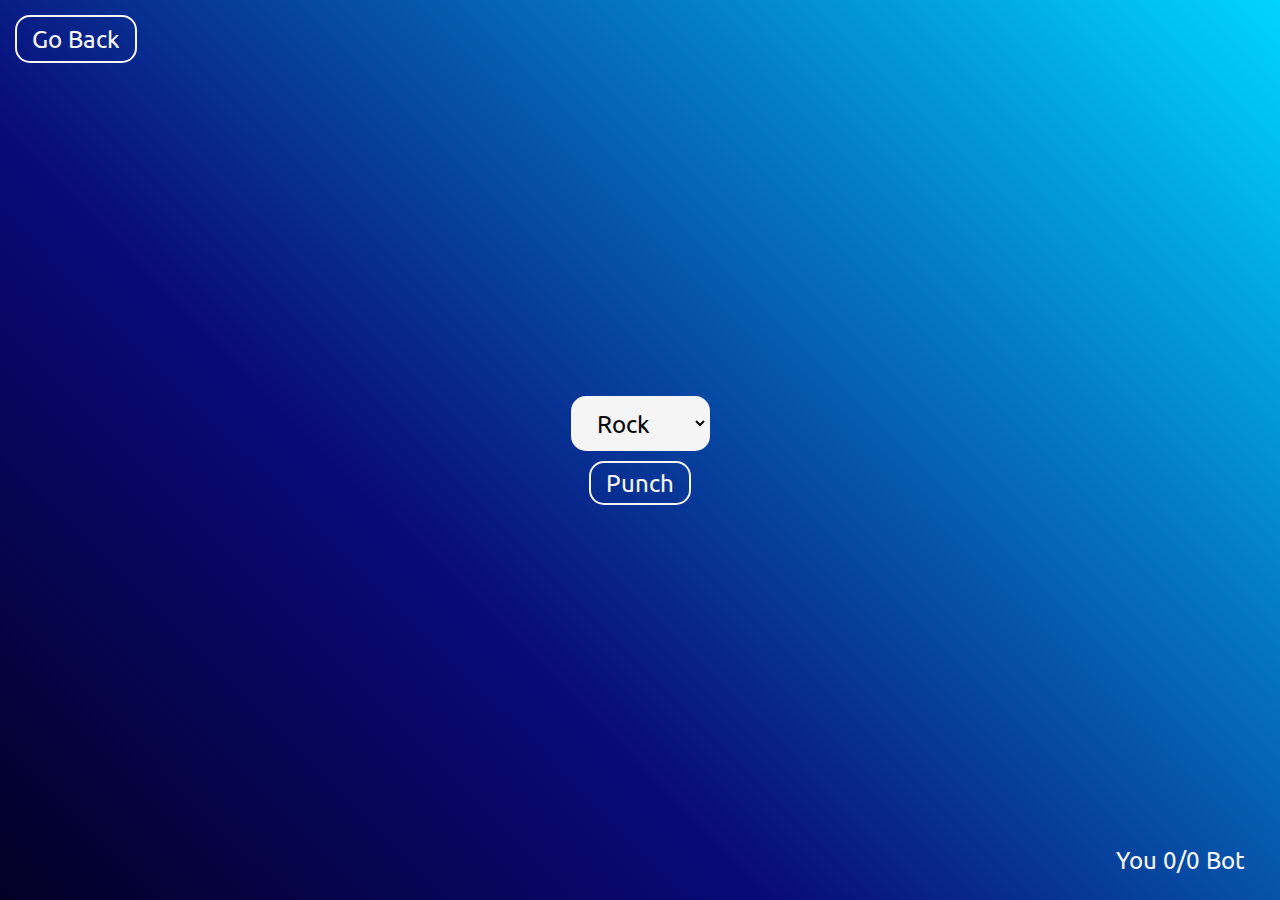
==== challange 10 - Rock Paper Sissors/index.html @ 27563d03 "2nd commit" ====
<!DOCTYPE html>
<html lang="en">
<head>
    <meta charset="UTF-8">
    <meta http-equiv="X-UA-Compatible" content="IE=edge">
    <meta name="viewport" content="width=device-width, initial-scale=1.0">
    <title>Rock Paper Sissors</title>
    <link rel="stylesheet" href="../style.css">
    <link rel="stylesheet" href="./style.css">
    <link rel="shortcut icon" href="../icons/RPS.svg" type="image/x-icon">
    
</head>
<body>
    <section class="container">
        <select class="Drop_Menu" id="RPC" name="adress_type">
            <option value="rock">Rock</option>
            <option value="paper">Paper</option>
            <option value="sissors">Sissors</option>
        </select>
        <input type="button" value="Punch" onclick="Play()" class="Button_Links">
        <div class="Hidden2" id="Hidden_Message">
            <p id="Message" class="Static_White">Message Here.</p>
            <input type="button" value="×" onclick="Close_Message()" class="Button_Links">
        </div>
        <a href="../index.html" class="Button_Links Top-Left">Go Back</a>
        <p id="Info" class="Bottom-Right">You 0/0 Bot</p>
    </section>
    
</body>
<script src="./execute.js"></script>
</html>
---- style.css ----
@import url('https://fonts.googleapis.com/css2?family=Ubuntu:wght@300&display=swap');

* {
    padding: 0;
    margin: 0;
    font-family: 'Ubuntu', sans-serif;
}

body{
    background: rgb(2,0,36);
    background: linear-gradient(45deg, rgba(2,0,36,1) 0%, rgba(9,9,121,1) 35%, rgba(0,212,255,1) 100%);
}

.container{
    height:100vh;
    width: 100%;
    display: flex;
    flex-direction: column;
    align-items: center;
    justify-content: center;
}

.Button_Links {
    height:44px;
    border-width: 2px;
    border-color: #f5f5f5;
    border-radius: 15px;
    border-style: solid;
    color: #f5f5f5;
    font-size: 24px;
    padding: 0px 15px;
    display:flex;
    align-items: center;
    justify-content: center;
    background-color: transparent;
    text-decoration: none;
    transition: ease-in-out 0.3s;
    margin: 5px;
}
.Button_Links:hover {
    background-color: #f5f5f5;
    color: #0a0a0a;
}

.Top-Left{
    position: absolute;
    top: 10px;
    left: 10px;
}

.Bottom-Right{
    position:absolute;
    bottom: 10px;
    right: 10px;
    color: #f5f5f5;
    font-size: 24px;
    margin: 5px;
    padding: 10px 20px 10px 20px;
}

.hidden{
    height:0;
    width: 100%;
    color: #f5f5f5;
    background-color: transparent;
    transition: 0.3s ease-in-out;
    text-align: center;
    overflow:hidden;
}
.Hidden2{
    height:0px;
    transition: 0.3s ease-in-out;
    display: flex;
    flex-direction: row;
    overflow:hidden;
}
.Static_White {
    color: #0a0a0a;
    background-color: #f5f5f5;
    font-size: 20px;
    border-radius: 15px;
    padding: 5px 10px;
    display: flex;
    align-items: center;
    justify-content: center;
    margin: 5px;
}
---- challange 10 - Rock Paper Sissors/style.css ----
.Drop_Menu {
    border-width: 2px;
    border-color: #f5f5f5;
    border-radius: 15px;
    border-style: solid;
    background-color: #f5f5f5;
    color: #0a0a0a;
    padding: 10px 20px 10px 20px;
    font-size: 24px;
    text-decoration: none;
    transition: ease-in-out 0.3s;
    margin: 5px;
}
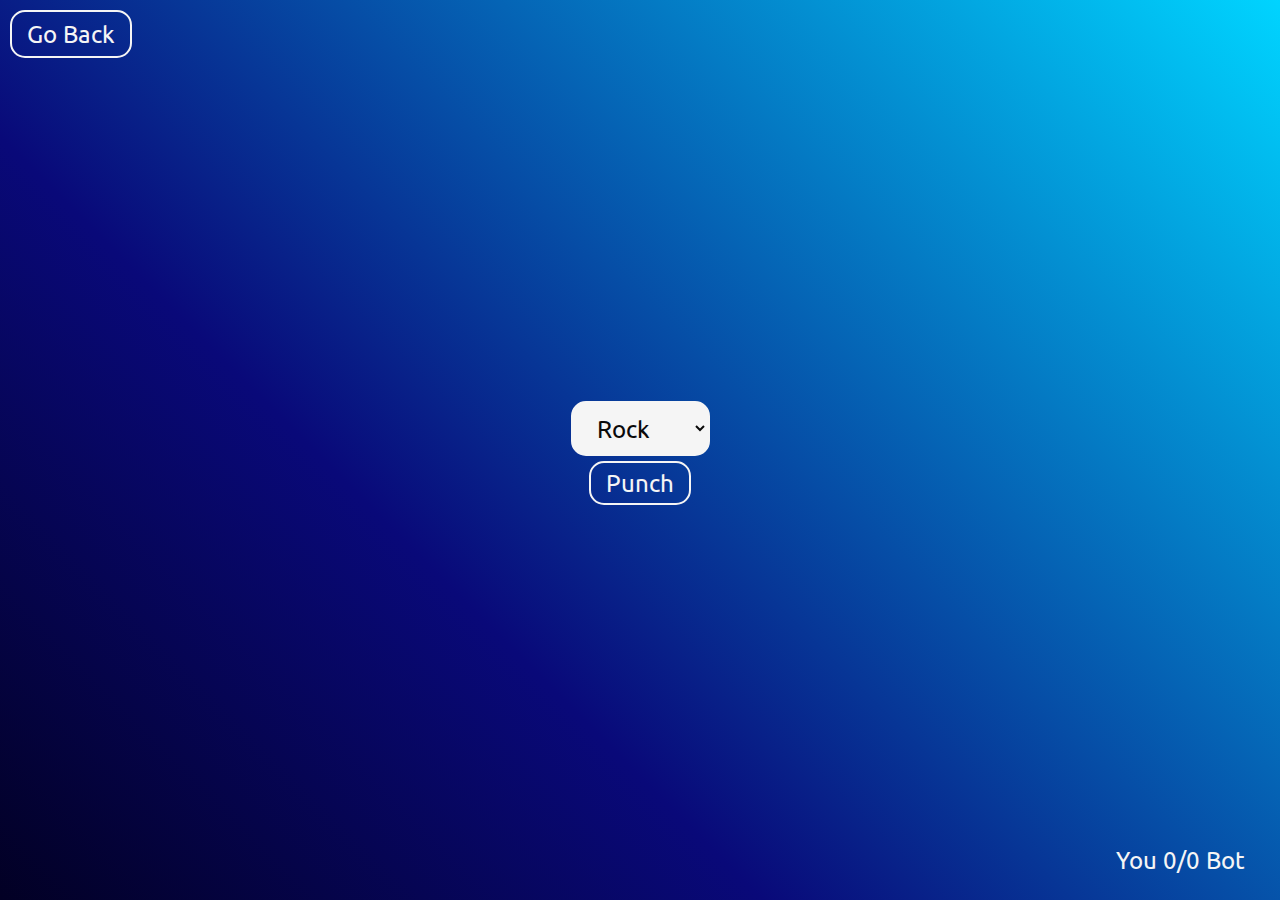
==== commit 8ef561f5: "Some Tweaks" ====
--- a/challange 10 - Rock Paper Sissors/index.html
+++ b/challange 10 - Rock Paper Sissors/index.html
@@ -19,11 +19,11 @@
         </select>
         <input type="button" value="Punch" onclick="Play()" class="Button_Links">
         <div class="Hidden2" id="Hidden_Message">
-            <p id="Message" class="Static_White">Message Here.</p>
-            <input type="button" value="×" onclick="Close_Message()" class="Button_Links">
+            <p id="Message" class="Static_White Leave_A_Little_Space Little_Margin">Message Here.</p>
+            <input type="button" value="×" onclick="Close_Message()" class="Button_Links Leave_A_Little_Space Little_Margin">
         </div>
-        <a href="../index.html" class="Button_Links Top-Left">Go Back</a>
-        <p id="Info" class="Bottom-Right">You 0/0 Bot</p>
+        <a href="../index.html" class="Button_Links Top_Left">Go Back</a>
+        <p id="Info" class="Bottom_Right">You 0/0 Bot</p>
     </section>
     
 </body>
--- a/style.css
+++ b/style.css
@@ -20,6 +20,12 @@
     justify-content: center;
 }
 
+.inline {
+    display: flex;
+    flex-direction: row;
+    align-items: center;
+    justify-content: center;
+}
 .Button_Links {
     height:44px;
     border-width: 2px;
@@ -35,20 +41,34 @@
     background-color: transparent;
     text-decoration: none;
     transition: ease-in-out 0.3s;
-    margin: 5px;
 }
 .Button_Links:hover {
     background-color: #f5f5f5;
     color: #0a0a0a;
 }
 
-.Top-Left{
+
+
+/* ---------------------------
+  |      Define Positions     |
+  ----------------------------  */
+
+.Top_Left{
     position: absolute;
     top: 10px;
     left: 10px;
 }
-
-.Bottom-Right{
+.Top_Right{
+    position: absolute;
+    height:auto;
+    Width: auto;
+    top: 10px;
+    right: 10px;
+    display: flex;
+    flex-direction: column;
+    align-items: flex-end;
+}
+.Bottom_Right{
     position:absolute;
     bottom: 10px;
     right: 10px;
@@ -79,9 +99,25 @@
     background-color: #f5f5f5;
     font-size: 20px;
     border-radius: 15px;
-    padding: 5px 10px;
     display: flex;
     align-items: center;
     justify-content: center;
     margin: 5px;
+}
+
+
+/* --------------------------
+  |       Tiny Details       |
+  --------------------------- */
+
+.Leave_A_Little_Space {
+    padding: 5px 10px;
+}
+.Little_Margin {
+    margin: 5px;
+}
+
+.Mid_White_Text {
+    font-size: 26px;
+    color: #f5f5f5;
 }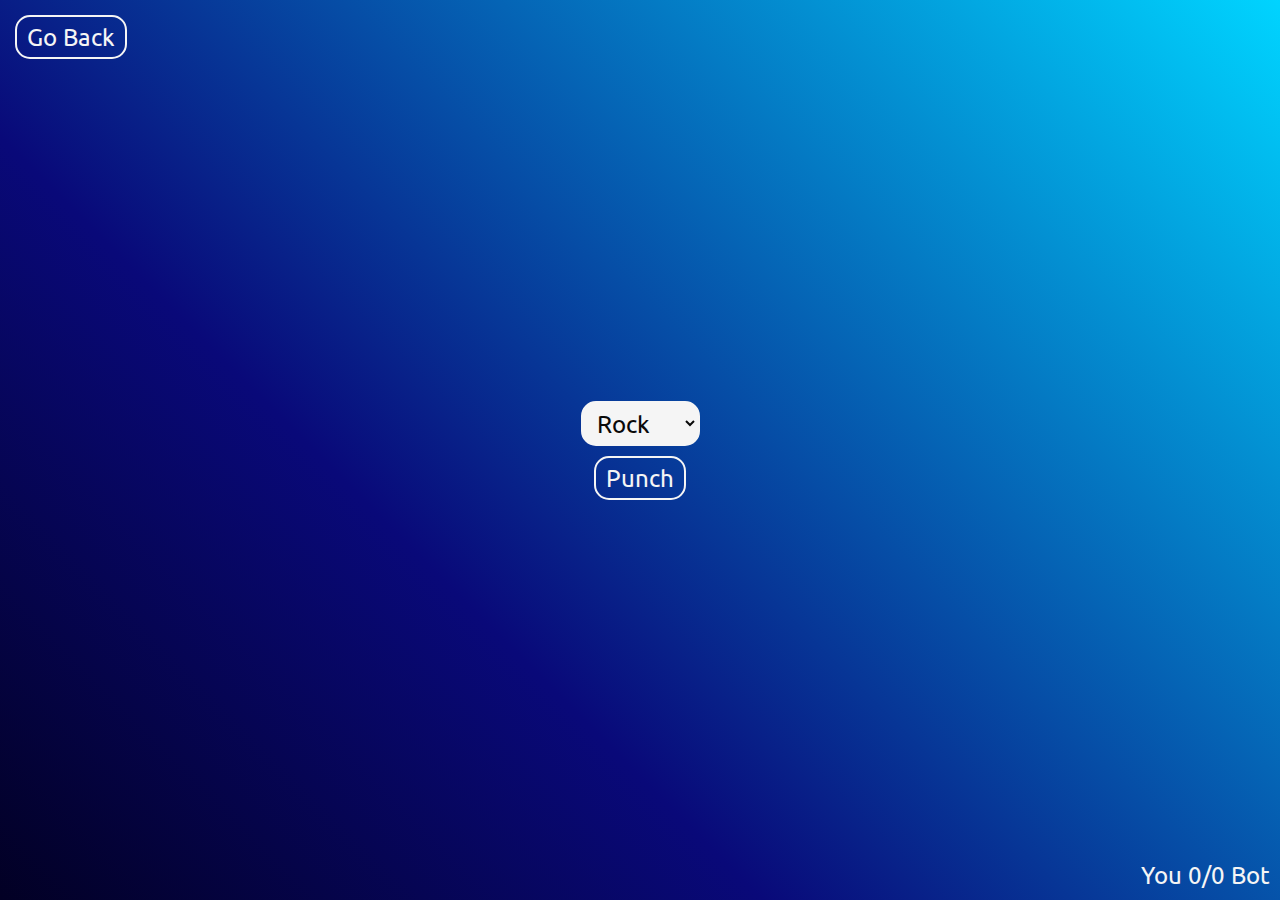
==== commit 53a663cd: "5 - 14" ====
--- a/challange 10 - Rock Paper Sissors/index.html
+++ b/challange 10 - Rock Paper Sissors/index.html
@@ -11,18 +11,28 @@
     
 </head>
 <body>
-    <section class="container">
-        <select class="Drop_Menu" id="RPC" name="adress_type">
+    <section class="Container Center_on_Flex">
+
+
+        <select class="Drop_Menu Space" id="RPC" name="adress_type">
             <option value="rock">Rock</option>
             <option value="paper">Paper</option>
             <option value="sissors">Sissors</option>
         </select>
-        <input type="button" value="Punch" onclick="Play()" class="Button_Links">
-        <div class="Hidden2" id="Hidden_Message">
-            <p id="Message" class="Static_White Leave_A_Little_Space Little_Margin">Message Here.</p>
-            <input type="button" value="×" onclick="Close_Message()" class="Button_Links Leave_A_Little_Space Little_Margin">
+
+
+        <input type="button" value="Punch" onclick="Play()" class="Button_Links Space Center_on_Flex">
+
+
+        <div class="Hidden2 Center_on_Flex" id="Response">
+            <div id="Response_Container" class="Inline">
+                <p id="Message" class="Static_White Space">Message Here.</p>
+                <input type="button" value="×" onclick="Close_Message()" class="Button_Links Space Center_on_Flex">
+            </div> 
         </div>
-        <a href="../index.html" class="Button_Links Top_Left">Go Back</a>
+        <a href="../index.html" class="Top_Left">
+            <input type="button" value="Go Back" class="Button_Links Space Center_on_Flex">
+        </a>
         <p id="Info" class="Bottom_Right">You 0/0 Bot</p>
     </section>
     
--- a/style.css
+++ b/style.css
@@ -1,9 +1,10 @@
 @import url('https://fonts.googleapis.com/css2?family=Ubuntu:wght@300&display=swap');
 
 * {
-    padding: 0;
-    margin: 0;
+    margin:0;
+    padding:0;
     font-family: 'Ubuntu', sans-serif;
+    text-decoration: none;
 }
 
 body{
@@ -11,16 +12,19 @@
     background: linear-gradient(45deg, rgba(2,0,36,1) 0%, rgba(9,9,121,1) 35%, rgba(0,212,255,1) 100%);
 }
 
-.container{
+.Container{
     height:100vh;
     width: 100%;
+    flex-direction: column;
+}
+
+.Inline {
     display: flex;
-    flex-direction: column;
+    flex-direction: row;
     align-items: center;
     justify-content: center;
 }
-
-.inline {
+.Inline_R {
     display: flex;
     flex-direction: row;
     align-items: center;
@@ -28,18 +32,14 @@
 }
 .Button_Links {
     height:44px;
+    min-width: 44px;
     border-width: 2px;
     border-color: #f5f5f5;
     border-radius: 15px;
     border-style: solid;
     color: #f5f5f5;
     font-size: 24px;
-    padding: 0px 15px;
-    display:flex;
-    align-items: center;
-    justify-content: center;
     background-color: transparent;
-    text-decoration: none;
     transition: ease-in-out 0.3s;
 }
 .Button_Links:hover {
@@ -47,7 +47,13 @@
     color: #0a0a0a;
 }
 
-
+.Static_White {
+    position:relative;
+    color: #0a0a0a;
+    background-color: #f5f5f5;
+    font-size: 20px;
+    border-radius: 15px;
+}
 
 /* ---------------------------
   |      Define Positions     |
@@ -60,13 +66,11 @@
 }
 .Top_Right{
     position: absolute;
-    height:auto;
-    Width: auto;
     top: 10px;
     right: 10px;
-    display: flex;
-    flex-direction: column;
-    align-items: flex-end;
+    /* height:1px;
+    width:1px;
+    overflow:visible; */
 }
 .Bottom_Right{
     position:absolute;
@@ -74,8 +78,6 @@
     right: 10px;
     color: #f5f5f5;
     font-size: 24px;
-    margin: 5px;
-    padding: 10px 20px 10px 20px;
 }
 
 .hidden{
@@ -88,36 +90,101 @@
     overflow:hidden;
 }
 .Hidden2{
-    height:0px;
+    height: 0px;
     transition: 0.3s ease-in-out;
     display: flex;
     flex-direction: row;
     overflow:hidden;
+    z-index: 1;
 }
-.Static_White {
-    color: #0a0a0a;
-    background-color: #f5f5f5;
-    font-size: 20px;
-    border-radius: 15px;
+
+.Center_on_Flex{
     display: flex;
     align-items: center;
-    justify-content: center;
-    margin: 5px;
+    justify-content: center; 
 }
+
 
 
 /* --------------------------
   |       Tiny Details       |
   --------------------------- */
 
-.Leave_A_Little_Space {
+.Mid_White_Text {
+    font-size: 26px;
+    color: #f5f5f5;
+}
+.Mid_Black_Text {
+    font-size: 26px;
+    color: #0a0a0a;
+}
+.Small_White_Text {
+    font-size: 20px;
+    color: #f5f5f5;
+}
+.Half_Width_R {
+    max-width: 50%;
+    width:auto;
+}
+
+.Space {
+    margin: 5px;
     padding: 5px 10px;
 }
-.Little_Margin {
+.Space_Inside {
+    padding: 5px 10px;
+}
+.Space_Outside {
     margin: 5px;
 }
 
-.Mid_White_Text {
-    font-size: 26px;
-    color: #f5f5f5;
-}+/* --------------------------
+  |        Building          |
+   -------------------------- */
+
+.Toggle_Mid {
+    position: relative;
+    height: 25px;
+    width: 50px;
+    border-width: 2px;
+    border-color: #f5f5f5;
+    border-radius: 15px;
+    border-style: solid; 
+    background-color: transparent;
+    transition: 0.3s ease;;
+}
+.Toggle_Mid:hover {
+    background-color: #f5f5f5;
+}
+.Toggle_Mid:hover .Slider {
+    background-color: #0a0a0a;
+}
+.Slider {
+    position: absolute;
+    transform:translate(-50%, -50%);
+    left: 25%;
+    top:50%;
+    width: 15px;
+    height: 15px;
+    border-radius: 50%;
+    background-color: #f5f5f5;
+    transition: 0.3s ease-in-out;
+}
+
+
+
+
+
+/* ---------------------
+  |     Responsive      |
+   --------------------- */  
+
+   @media screen and (max-width: 500px){
+    .Half_Width_R {
+        max-width: 95%;
+        width: 95%;
+    }
+    .Inline_R {
+        flex-direction: column;
+    }
+   }--- a/challange 10 - Rock Paper Sissors/style.css
+++ b/challange 10 - Rock Paper Sissors/style.css
@@ -5,9 +5,7 @@
     border-style: solid;
     background-color: #f5f5f5;
     color: #0a0a0a;
-    padding: 10px 20px 10px 20px;
     font-size: 24px;
     text-decoration: none;
     transition: ease-in-out 0.3s;
-    margin: 5px;
 }